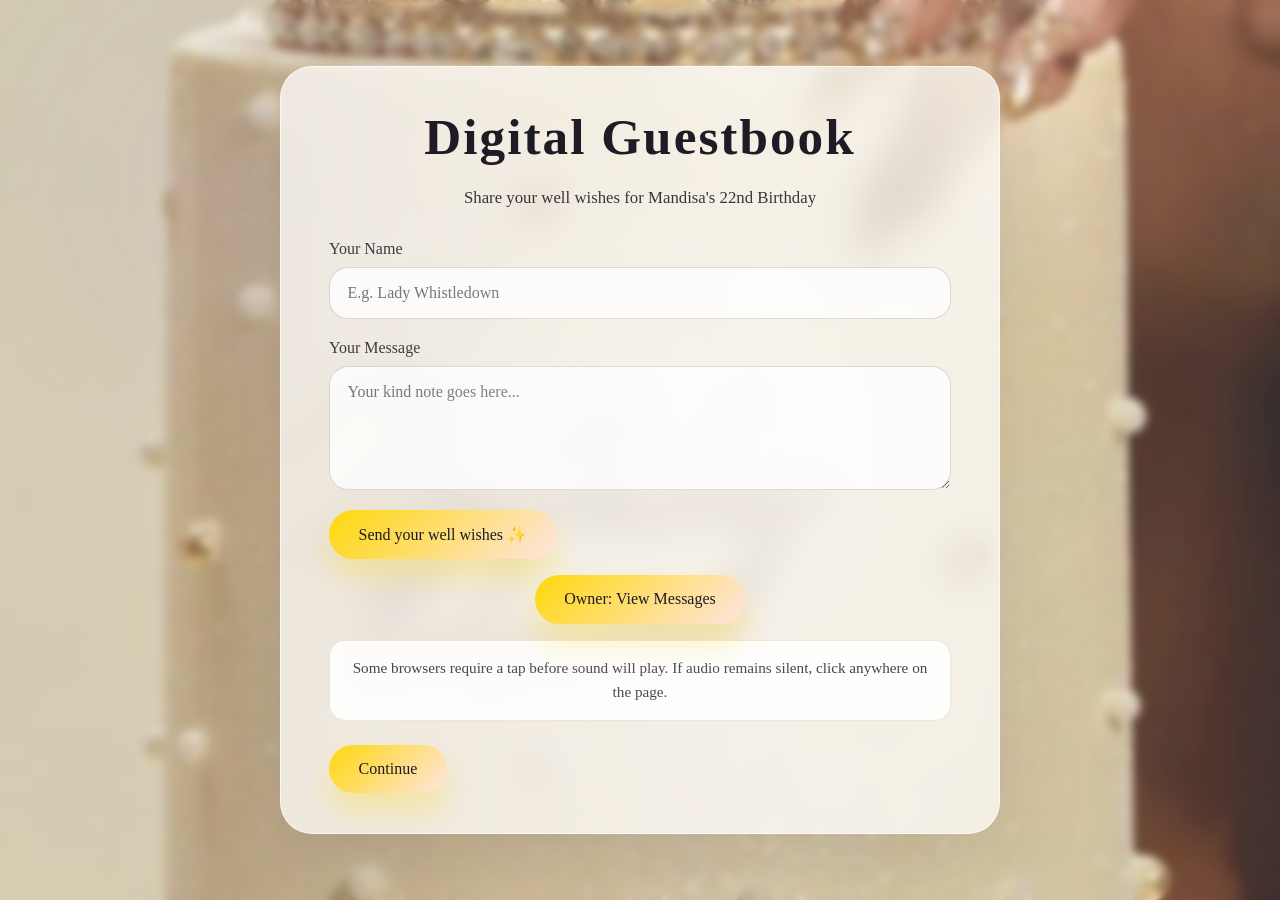
==== guestbook/index.html @ 5e4794a7 "Initial website upload" ====
<!DOCTYPE html>
<html lang="en">
  <head>
    <meta charset="UTF-8" />
    <meta name="viewport" content="width=device-width, initial-scale=1.0" />
    <title>Mandisa’s Digital Ball — Guestbook</title>
    <link rel="preconnect" href="https://fonts.googleapis.com" />
    <link rel="preconnect" href="https://fonts.gstatic.com" crossorigin />
    <link
      href="https://fonts.googleapis.com/css2?family=Montserrat:wght@600;700&family=Sloop+Script+One&family=Symphony&display=swap"
      rel="stylesheet"
    />
    <link rel="stylesheet" href="../css/styles.css" />
  </head>
  <body>
    <div class="scene" id="guestbook-page">
      <div class="parchment-card guestbook-card">
        <div class="title-group">
          <h2>Digital Guestbook</h2>
          <p>Share your well wishes for Mandisa's 22nd Birthday</p>
        </div>
        <form id="guestbook-form">
          <label>
            Your Name
            <input type="text" id="guest-name" placeholder="E.g. Lady Whistledown" required />
          </label>
          <label>
            Your Message
            <textarea id="guest-message" placeholder="Your kind note goes here..." rows="5" required></textarea>
          </label>
          <button class="btn gold-btn" type="submit">Send your well wishes ✨</button>
        </form>
        <div class="guestbook-entries" id="entries" style="display:none"></div>
        <div style="display:flex;gap:.5rem;justify-content:center;margin-top:1rem;">
          <button class="btn gold-btn" id="owner-btn" type="button">Owner: View Messages</button>
        </div>
        <div class="compatibility-note" id="compatibility-note-guestbook" style="margin-top:1rem;">
          Tip: Mobile and some desktop browsers require a tap to allow sound. If the music stays silent, tap anywhere on the page.
        </div>
        
        <div id="owner-modal" class="modal hidden" aria-hidden="true">
          <div class="modal-content">
            <h3>Guestbook Entries</h3>
            <div id="owner-entries" style="max-height:50vh;overflow:auto;margin-top:1rem"></div>
            <div style="display:flex;gap:.5rem;justify-content:center;margin-top:1rem">
              <button class="btn gold-btn" id="export-entries">Export</button>
              <button class="btn" id="clear-entries">Clear All</button>
              <button class="btn" id="close-owner-modal">Close</button>
            </div>
          </div>
        </div>
        <!-- Opening audio continues here so the music can persist until Continue is clicked -->
        <audio id="opening-audio" autoplay loop>
          <source src="../assets/audio/opening.mp3" type="audio/mpeg" />
        </audio>
        <button class="btn gold-btn" id="guestbook-closing-btn" style="margin-top: 1.5rem;">Continue</button>
      </div>
    </div>
    <script src="../script.js"></script>
  </body>
</html>
---- css/styles.css ----
:root {
  --ivory: #fef9f3;
  --blush: #ffb3ba;
  --lavender: #e8d5f2;
  --gold: #ffd700;
  --navy: #1f1b24;
  --soft-shadow: rgba(31, 27, 36, 0.14);
  --bright-rose: #ff69b4;
  --champagne: #f7dc6f;
}

* {
  box-sizing: border-box;
}

html,
body {
  min-height: 100%;
}

body {
  margin: 0;
  font-family: 'Symphony', serif;
  background: radial-gradient(circle at top, rgba(255, 249, 243, 0.98), transparent 35%),
    linear-gradient(180deg, #fef9f3 0%, #ffe4e1 100%);
  color: var(--navy);
  overflow-x: hidden;
}

.scene {
  min-height: 100vh;
  display: grid;
  place-items: center;
  padding: 2rem;
  position: relative;
}

.hidden {
  display: none;
}

.parchment-card {
  max-width: 720px;
  width: 100%;
  background: linear-gradient(180deg, rgba(254, 249, 243, 0.98), rgba(255, 228, 225, 0.94));
  border: 2px solid rgba(255, 215, 0, 0.4);
  box-shadow: 0 30px 80px rgba(31, 27, 36, 0.14);
  border-radius: 32px;
  padding: 3rem 3.5rem;
  backdrop-filter: blur(2px);
  position: relative;
  overflow: hidden;
}

.parchment-card::before {
  content: '';
  position: absolute;
  inset: 0;
  background-image: radial-gradient(circle, rgba(255, 255, 255, 0.35) 0%, transparent 55%);
  opacity: 0.55;
  pointer-events: none;
}

.newspaper-article {
  max-width: 860px;
  padding: 3rem 3rem 2.5rem;
  background: linear-gradient(180deg, rgba(254, 249, 243, 0.98), rgba(255, 228, 225, 0.94));
  border: 2px solid rgba(255, 107, 107, 0.3);
  box-shadow: 0 28px 70px rgba(31, 27, 36, 0.12);
}

.ribbon-border::before {
  content: '';
  position: absolute;
  top: -12px;
  left: 50%;
  transform: translateX(-50%);
  width: 90%;
  height: 24px;
  background: linear-gradient(90deg, var(--bright-rose), var(--gold), var(--lavender), var(--bright-rose));
  box-shadow: 0 2px 8px rgba(255, 107, 107, 0.3);
  border-radius: 4px;
  z-index: 2;
}

.ribbon-border::after {
  content: '';
  position: absolute;
  bottom: -12px;
  left: 50%;
  transform: translateX(-50%);
  width: 90%;
  height: 24px;
  background: linear-gradient(90deg, var(--bright-rose), var(--gold), var(--lavender), var(--bright-rose));
  box-shadow: 0 -2px 8px rgba(255, 107, 107, 0.3);
  border-radius: 4px;
  z-index: 2;
}

.whistledown-stamp {
  position: absolute;
  top: 1rem;
  right: 1.5rem;
  width: 100px;
  height: 100px;
  z-index: 3;
  transform: rotate(-15deg);
  box-shadow: 0 4px 12px rgba(0, 0, 0, 0.2);
  border-radius: 50%;
  overflow: hidden;
  border: 2px solid var(--gold);
}

.whistledown-stamp img {
  width: 100%;
  height: 100%;
  object-fit: cover;
}

.paper-label {
  display: inline-block;
  font-family: 'Cormorant Garamond', serif;
  font-size: 0.85rem;
  letter-spacing: 0.28em;
  text-transform: uppercase;
  color: rgba(31, 27, 36, 0.75);
  margin-bottom: 1rem;
}

.article-header {
  margin-bottom: 1.25rem;
}

.article-header h1 {
  font-family: 'Playfair Display', serif;
  font-size: clamp(2.4rem, 4vw, 3.5rem);
  line-height: 1.05;
  margin: 0;
}

.article-meta {
  margin: 0 0 1.8rem;
  font-size: 0.95rem;
  color: rgba(31, 27, 36, 0.68);
  font-style: italic;
}

.article-copy p {
  margin: 0 0 1.55rem;
  line-height: 1.8;
  text-indent: 1.2rem;
  color: rgba(31, 27, 36, 0.9);
}

.article-note {
  margin-top: 1.75rem;
  font-family: 'Playfair Display', serif;
  font-size: 1rem;
  color: rgba(31, 27, 36, 0.76);
  text-align: center;
}

.newspaper-photo {
  margin: 0 auto 1.4rem;
  max-width: 480px;
  text-align: center;
}

.newspaper-photo img {
  width: 100%;
  height: auto;
  border-radius: 1.5rem;
  border: 1px solid rgba(31, 27, 36, 0.12);
  box-shadow: 0 24px 50px rgba(31, 27, 36, 0.12);
}

.newspaper-photo figcaption {
  margin-top: 0.9rem;
  font-family: 'Cormorant Garamond', serif;
  color: rgba(31, 27, 36, 0.72);
  font-size: 0.95rem;
}

.envelope-overlay {
  position: fixed;
  inset: 0;
  display: grid;
  place-items: center;
  background: rgba(31, 27, 36, 0.42);
  z-index: 50;
  padding: 2rem;
}

.envelope-overlay.hidden {
  display: none;
}

.overlay-stage {
  width: min(420px, 90vw);
  background: rgba(255, 247, 237, 0.98);
  border: 1px solid rgba(200, 169, 106, 0.22);
  border-radius: 32px;
  box-shadow: 0 35px 90px rgba(31, 27, 36, 0.22);
  padding: 2rem;
  opacity: 0;
  transform: translateY(40px);
  transition: opacity 0.55s ease, transform 0.55s ease;
}

.overlay-stage.visible {
  opacity: 1;
  transform: translateY(0);
}

.envelope-overlay .btn {
  margin-top: 1.6rem;
}

.envelope-overlay .btn.hidden {
  opacity: 0;
  transform: translateY(10px);
  transition: opacity 0.35s ease, transform 0.35s ease;
}

.envelope-overlay .btn:not(.hidden) {
  opacity: 1;
  transform: translateY(0);
}

.title-group {
  position: relative;
  z-index: 1;
  text-align: center;
  margin-bottom: 1.75rem;
}

.intro,
.subtitle {
  font-size: 1rem;
  letter-spacing: 0.15em;
  text-transform: uppercase;
  color: rgba(31, 27, 36, 0.75);
  margin: 0 0 0.8rem;
}

h1,
h2 {
  margin: 0;
  font-family: 'Sloop Script One', cursive;
  letter-spacing: 0.04em;
  color: var(--navy);
}

h1 {
  font-size: clamp(2.8rem, 5vw, 4.8rem);
}

h2 {
  font-size: clamp(2.4rem, 4vw, 3.6rem);
}

.subtitle,
.parchment-card p,
.parchment-card label {
  font-family: 'Playfair Display', serif;
}

.parchment-card p {
  font-size: 1.05rem;
  line-height: 1.75;
  color: rgba(31, 27, 36, 0.88);
}

.btn {
  display: inline-flex;
  align-items: center;
  justify-content: center;
  border: none;
  cursor: pointer;
  border-radius: 999px;
  padding: 0.95rem 1.85rem;
  font-size: 1rem;
  font-family: 'Playfair Display', serif;
  transition: transform 0.3s ease, box-shadow 0.3s ease, background 0.3s ease;
  position: relative;
  overflow: hidden;
  z-index: 1;
}

.gold-btn {
  background: linear-gradient(135deg, rgba(255, 215, 0, 0.95), rgba(255, 228, 225, 0.96));
  color: var(--navy);
  box-shadow: 0 18px 30px rgba(255, 215, 0, 0.28);
}

.gold-btn:hover,
.gold-btn:focus {
  transform: translateY(-2px);
  box-shadow: 0 24px 38px rgba(255, 215, 0, 0.38);
}

.envelope-stage {
  display: grid;
  place-items: center;
  gap: 2.25rem;
  text-align: center;
}

.envelope {
  width: min(360px, 80vw);
  aspect-ratio: 4 / 3;
  position: relative;
  transform-style: preserve-3d;
  perspective: 1000px;
}

.envelope-body,
.envelope-flap {
  position: absolute;
  width: 100%;
  height: 100%;
  border-radius: 1.5rem;
  background: linear-gradient(180deg, #fff6e8, #f3e1c9);
  border: 1px solid rgba(31, 27, 36, 0.14);
  box-shadow: inset 0 0 0 1px rgba(255, 255, 255, 0.2);
}

.envelope-flap {
  top: 0;
  left: 0;
  clip-path: polygon(0 0, 100% 0, 50% 40%, 0 0);
  transform-origin: top center;
  transform: rotateX(0deg);
  transition: transform 1.3s ease;
  z-index: 2;
}

.envelope.open .envelope-flap {
  transform: rotateX(-180deg);
}

.letter {
  position: absolute;
  inset: 15% 10%;
  background: rgba(255, 255, 255, 0.92);
  border: 1px solid rgba(31, 27, 36, 0.08);
  border-radius: 1.5rem;
  padding: 1.75rem 1.8rem;
  box-shadow: 0 18px 40px rgba(31, 27, 36, 0.08);
  opacity: 0;
  transform: translateY(20px);
  transition: opacity 0.9s ease 0.5s, transform 0.9s ease 0.5s;
}

.letter.visible {
  opacity: 1;
  transform: translateY(0);
}

.letter-heading {
  margin: 0 0 1rem;
  font-family: 'Cormorant Garamond', serif;
  font-size: 1.2rem;
  letter-spacing: 0.08em;
  text-transform: uppercase;
  color: var(--navy);
}

.letter-signature {
  margin-top: 1.5rem;
  font-family: 'Great Vibes', cursive;
  font-size: 2rem;
  color: var(--navy);
}

label {
  display: grid;
  gap: 0.55rem;
  margin-bottom: 1.25rem;
  color: rgba(31, 27, 36, 0.85);
}

input,
textarea {
  width: 100%;
  padding: 1rem 1.1rem;
  border: 1px solid rgba(31, 27, 36, 0.16);
  border-radius: 1.2rem;
  background: rgba(255, 255, 255, 0.8);
  font: 1rem 'Cormorant Garamond', serif;
  color: var(--navy);
  outline: none;
}

input:focus,
textarea:focus {
  border-color: rgba(200, 169, 106, 0.8);
  box-shadow: 0 0 0 4px rgba(200, 169, 106, 0.12);
}

.guestbook-card {
  padding: 2.5rem 3rem;
  background: rgba(255, 255, 255, 0.72);
  border: 1px solid rgba(255, 255, 255, 0.65);
  box-shadow: 0 30px 90px rgba(31, 27, 36, 0.14);
  backdrop-filter: blur(18px);
}

.guestbook-entries {
  margin-top: 2rem;
  display: grid;
  gap: 1rem;
}

.entry {
  background: rgba(255, 255, 255, 0.72);
  border: 1px solid rgba(200, 169, 106, 0.18);
  border-radius: 1.35rem;
  padding: 1.3rem 1.4rem;
  box-shadow: 0 18px 30px rgba(31, 27, 36, 0.06);
}

.entry .entry-name {
  margin: 0 0 0.6rem;
  font-family: 'Playfair Display', serif;
  font-weight: 600;
}

.entry .entry-message {
  margin: 0;
  line-height: 1.7;
}

@media (max-width: 720px) {
  .parchment-card {
    padding: 2rem 1.75rem;
  }

  .envelope {
    width: min(300px, 90vw);
  }

  .newspaper-article {
    padding: 2rem 1.5rem 1.75rem;
  }

  .whistledown-stamp {
    width: 76px;
    height: 76px;
    top: 0.75rem;
    right: 0.75rem;
  }

  .article-copy p {
    text-indent: 0;
  }

  .article-header h1,
  .article-meta,
  .article-note,
  .cake-message,
  .closing-message p {
    font-size: clamp(1rem, 2.3vw, 1.1rem);
  }

  .newspaper-photo {
    max-width: 100%;
  }

  .btn {
    width: 100%;
    padding: 1rem 1.2rem;
  }

  .compatibility-note {
    padding: 0.9rem 0.95rem;
    margin: 1rem auto 0;
  }

  .modal-content {
    width: min(96vw, 100%);
    padding: 1rem 1rem;
  }
}

@keyframes float-petal {
  0% {
    transform: translateY(0) rotate(0deg);
    opacity: 0.7;
  }
  100% {
    transform: translateY(-180px) rotate(45deg);
    opacity: 0;
  }
}

.scene::after {
  content: '';
  position: absolute;
  inset: 0;
  background-image:
    radial-gradient(circle at 20% 20%, rgba(196, 182, 228, 0.18), transparent 25%),
    radial-gradient(circle at 80% 10%, rgba(244, 194, 194, 0.14), transparent 20%);
  pointer-events: none;
}

.scene::before {
  content: '';
  position: absolute;
  inset: 0;
  pointer-events: none;
  background-image:
    linear-gradient(135deg, rgba(255, 255, 255, 0.14) 0%, transparent 20%),
    linear-gradient(45deg, rgba(255, 255, 255, 0.08) 0%, transparent 30%);
}

@media (prefers-reduced-motion: reduce) {
  * {
    scroll-behavior: auto !important;
    transition: none !important;
    animation: none !important;
  }
}

.cake-card {
  text-align: center;
}

.cake-graphic {
  width: 180px;
  height: 140px;
  margin: 2rem auto;
  position: relative;
}

.cake-layer {
  width: 100%;
  height: 35px;
  background: linear-gradient(135deg, #ffb3ba, #ff69b4);
  border: 2px solid var(--gold);
  border-radius: 4px;
  margin-bottom: -8px;
  position: relative;
  z-index: 1;
}

.cake-layer:nth-child(2) {
  width: 85%;
  margin-left: 7.5%;
  background: linear-gradient(135deg, #ffe4e1, #ffb3ba);
}

.cake-layer:nth-child(3) {
  width: 70%;
  margin-left: 15%;
  background: linear-gradient(135deg, #fff7f7, #ffe4e1);
}

.candle {
  width: 8px;
  height: 50px;
  background: linear-gradient(180deg, #ffd700, #ffed4e);
  position: absolute;
  top: -45px;
  left: 50%;
  transform: translateX(-50%);
  border-radius: 2px;
  box-shadow: 0 0 20px rgba(255, 215, 0, 0.6);
}

.candle::after {
  content: '';
  position: absolute;
  top: -8px;
  left: 50%;
  transform: translateX(-50%);
  width: 10px;
  height: 12px;
  background: radial-gradient(circle, #ffed4e 0%, #ff8c00 100%);
  border-radius: 50% 50% 50% 0;
  animation: flicker 0.4s ease-in-out infinite;
}

.cake-message {
  font-size: 1.1rem;
  line-height: 1.8;
  margin: 1.5rem 0;
  color: rgba(31, 27, 36, 0.85);
}

@keyframes flicker {
  0%, 100% {
    transform: translateX(-50%) scale(1);
    opacity: 1;
  }
  50% {
    transform: translateX(-45%) scale(0.95);
    opacity: 0.8;
  }
}

.closing-scene {
  position: relative;
  min-height: 100vh;
  display: grid;
  place-items: center;
  background: url('../assets/assets/closingbackground.jpeg') center/cover no-repeat;
  overflow: hidden;
}

.closing-scene::before {
  content: '';
  position: absolute;
  inset: 0;
  background: rgba(0, 0, 0, 0.32);
}

.closing-message {
  position: relative;
  z-index: 2;
  text-align: center;
  color: white;
  animation: fadeIn 0.8s ease-in-out forwards 0.5s;
  text-shadow: 2px 2px 8px rgba(0, 0, 0, 0.6);
}

.closing-message h1 {
  font-size: clamp(2.5rem, 6vw, 5rem);
  color: var(--champagne);
  text-shadow: 0 4px 20px rgba(0, 0, 0, 0.5);
}

.closing-message p {
  font-size: 1.2rem;
  color: rgba(255, 255, 255, 0.9);
  font-family: 'Symphony', serif;
}

@keyframes fadeIn {
  0% {
    opacity: 0;
  }
  50% {
    opacity: 0;
  }
  100% {
    opacity: 1;
  }
}

/* Guestbook background video */
#guestbook-page {
  position: relative;
  z-index: 1;
  background: url('../assets/assets/guest background.jpeg') center/cover no-repeat;
}

#guestbook-page::before {
  content: '';
  position: absolute;
  inset: 0;
  background: rgba(255,255,255,0.18);
  backdrop-filter: blur(4px);
  pointer-events: none;
  z-index: 0;
}

#guestbook-page > .parchment-card {
  position: relative;
  z-index: 1;
}

/* Owner modal */
.modal {
  position: fixed;
  inset: 0;
  display: grid;
  place-items: center;
  background: rgba(0,0,0,0.45);
  z-index: 60;
  padding: 2rem;
}

.modal.hidden { display: none; }

.modal-content {
  background: var(--ivory);
  border-radius: 14px;
  padding: 1.25rem 1.5rem;
  width: min(760px, 96vw);
  max-height: 80vh;
  overflow: auto;
  box-shadow: 0 30px 80px rgba(31,27,36,0.35);
}

.owner-entry { margin-bottom: .8rem; padding: .8rem; border-radius: 8px; background: rgba(255,255,255,0.95); border:1px solid rgba(31,27,36,0.06);} 

/* Envelope video fade-out */
.envelope-video.fade-out {
  opacity: 0;
  transition: opacity 600ms ease;
}

/* Audio toggle button */

.compatibility-note {
  font-size: 0.95rem;
  line-height: 1.6;
  color: rgba(31, 27, 36, 0.82);
  background: rgba(255, 255, 255, 0.88);
  border: 1px solid rgba(200, 169, 106, 0.28);
  border-radius: 16px;
  padding: 0.95rem 1rem;
  max-width: 760px;
  margin: 1rem auto 0;
  text-align: center;
}
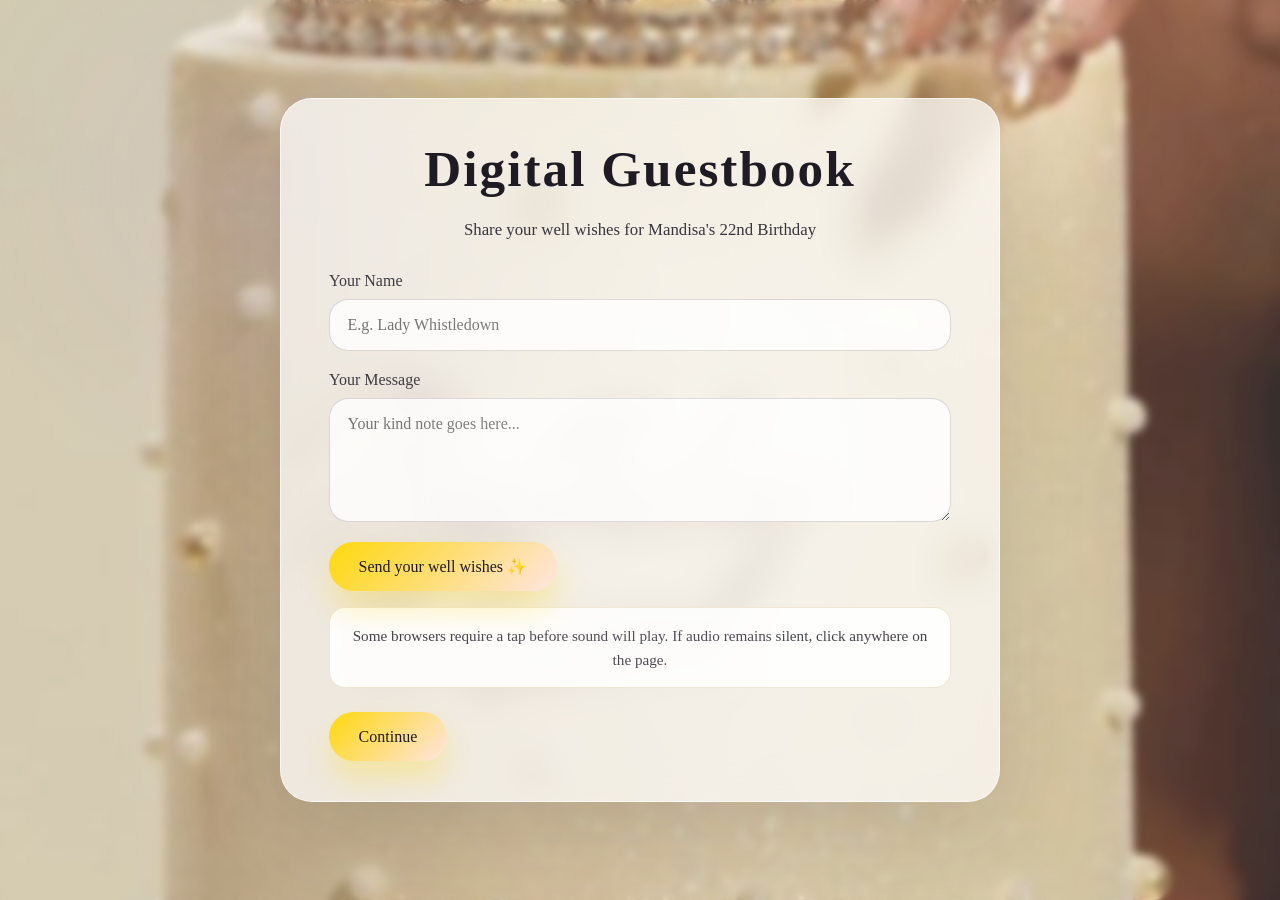
==== commit 65505aac: "Fix audio + update site changes" ====
--- a/guestbook/index.html
+++ b/guestbook/index.html
@@ -31,9 +31,7 @@
           <button class="btn gold-btn" type="submit">Send your well wishes ✨</button>
         </form>
         <div class="guestbook-entries" id="entries" style="display:none"></div>
-        <div style="display:flex;gap:.5rem;justify-content:center;margin-top:1rem;">
-          <button class="btn gold-btn" id="owner-btn" type="button">Owner: View Messages</button>
-        </div>
+        <!-- Owner view hidden from guests; use Ctrl+Shift+O to access -->
         <div class="compatibility-note" id="compatibility-note-guestbook" style="margin-top:1rem;">
           Tip: Mobile and some desktop browsers require a tap to allow sound. If the music stays silent, tap anywhere on the page.
         </div>
